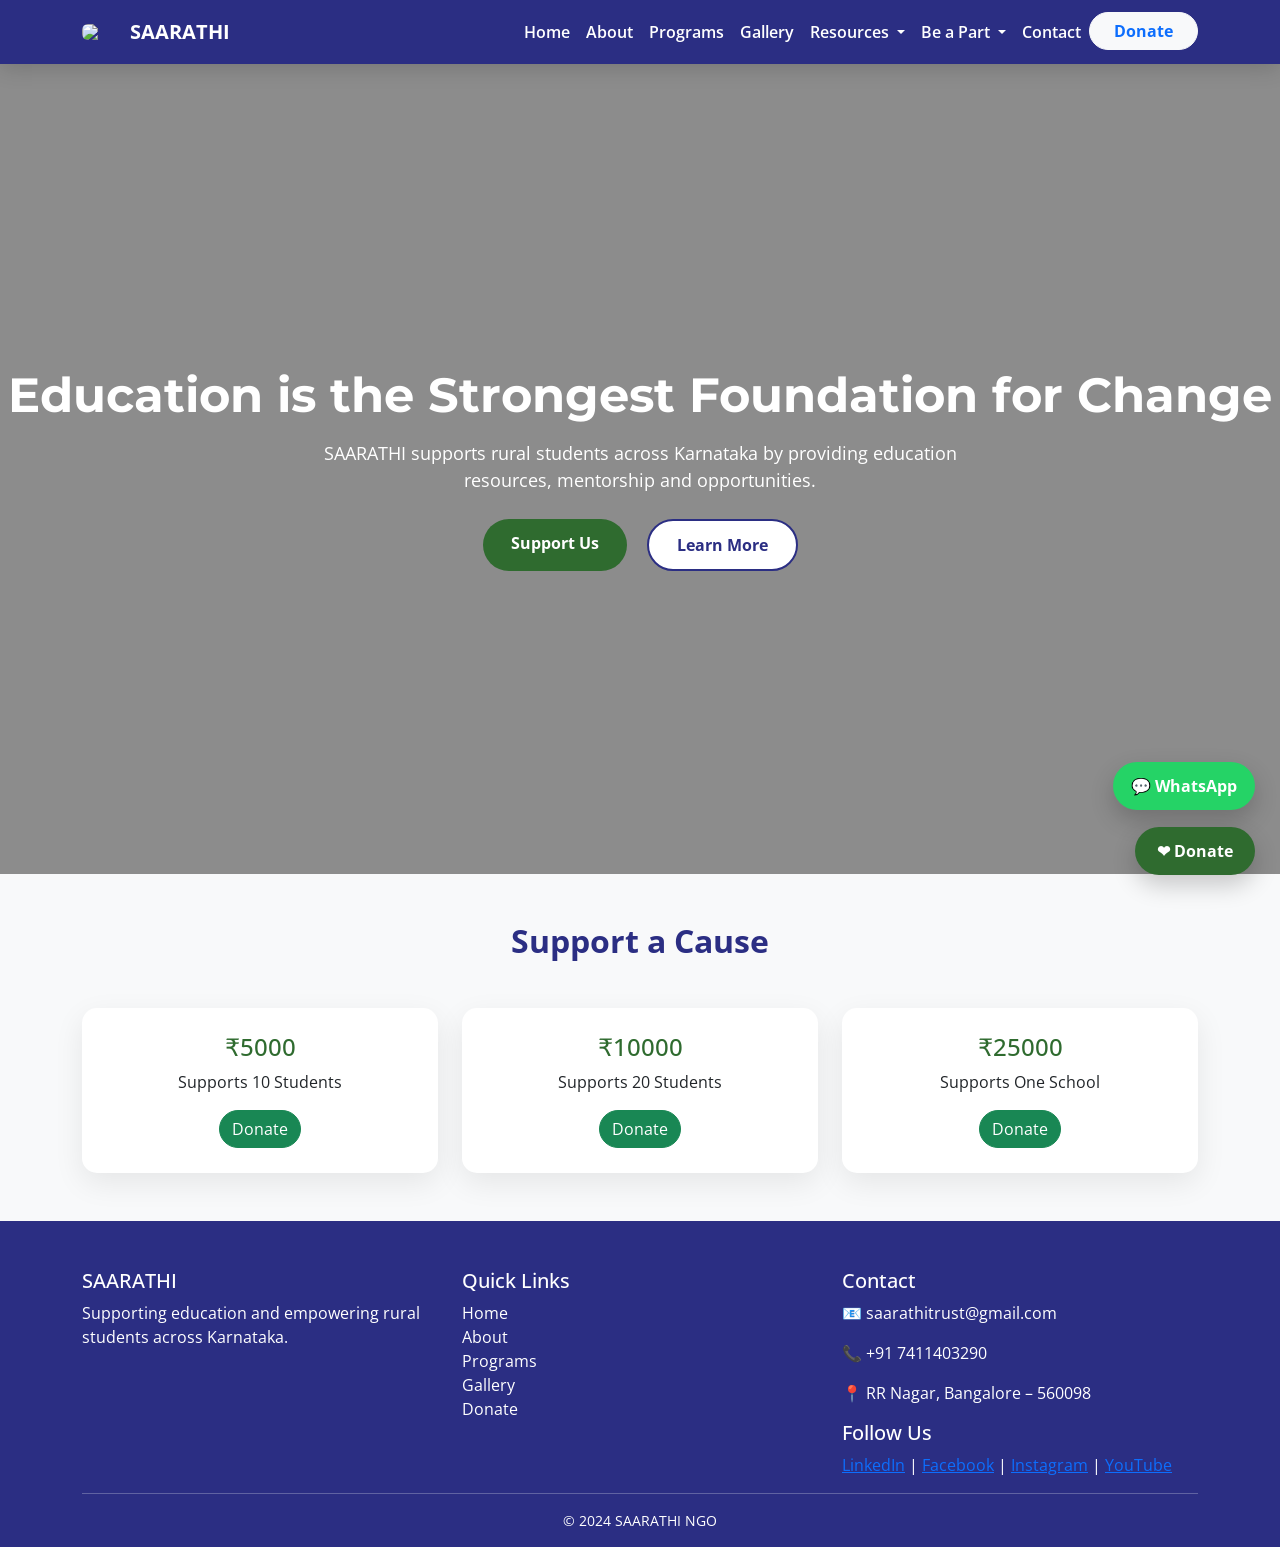
==== index.html @ d621bfde "Update index.html" ====
<!doctype html>
<html lang="en">

<head>

<meta charset="UTF-8">
<meta name="viewport" content="width=device-width, initial-scale=1.0">

<title>SAARATHI NGO | Supporting Rural Education in Karnataka</title>

<meta name="description" content="SAARATHI NGO supports rural students by providing education resources, school supplies and mentorship across Karnataka.">

<link href="https://cdn.jsdelivr.net/npm/bootstrap@5.3.2/dist/css/bootstrap.min.css" rel="stylesheet">

<link href="https://fonts.googleapis.com/css2?family=Montserrat:wght@700&family=Open+Sans:wght@400;600&display=swap" rel="stylesheet">

<style>

:root{
--brand-blue:#2b2e83;
--brand-green:#2f6b2f;
}

body{
font-family:"Open Sans",sans-serif;
margin:0;
overflow-x:hidden;
}

/* NAVBAR */

.navbar-custom{
background:#2b2e83;
padding:12px 0;
box-shadow:0 5px 20px rgba(0,0,0,0.15);
}

.navbar-dark .nav-link{
color:white !important;
font-weight:600;
}

/* HERO */

.hero-section{
height:90vh;
background:
linear-gradient(rgba(0,0,0,0.45),rgba(0,0,0,0.45)),
url("images/hero-bg.png");
background-size:cover;
background-position:center;
display:flex;
align-items:center;
justify-content:center;
text-align:center;
color:white;
}

.hero-title{
font-family:"Montserrat",sans-serif;
font-size:48px;
font-weight:700;
}

.hero-sub{
font-size:18px;
max-width:650px;
margin:auto;
}

.button-group{
margin-top:25px;
display:flex;
gap:20px;
justify-content:center;
}

.btn-saarathi{
padding:12px 28px;
border-radius:40px;
font-weight:700;
text-decoration:none;
}

.btn-green{
background:#2f6b2f;
color:white;
}

.btn-outline{
background:white;
color:#2b2e83;
border:2px solid #2b2e83;
}

/* DONATION OPTIONS */

.donation-card{
border-radius:15px;
padding:25px;
background:white;
box-shadow:0 10px 30px rgba(0,0,0,0.08);
text-align:center;
transition:0.3s;
}

.donation-card:hover{
transform:translateY(-5px);
}

.donation-card h4{
color:var(--brand-green);
}

/* FLOATING BUTTONS */

.floating-donate{
position:fixed;
bottom:25px;
right:25px;
background:#2f6b2f;
color:white;
padding:12px 22px;
border-radius:50px;
font-weight:bold;
text-decoration:none;
box-shadow:0 10px 25px rgba(0,0,0,0.2);
z-index:9999;
}

.whatsapp-button{
position:fixed;
bottom:90px;
right:25px;
background:#25D366;
color:white;
padding:12px 18px;
border-radius:50px;
font-weight:bold;
text-decoration:none;
box-shadow:0 10px 25px rgba(0,0,0,0.2);
z-index:9999;
}

@media(max-width:768px){

.hero-title{
font-size:32px;
}

.button-group{
flex-direction:column;
align-items:center;
}

}

</style>

</head>


<body>


<!-- NAVBAR -->

<nav class="navbar navbar-expand-lg navbar-dark navbar-custom">

<div class="container">

<a class="navbar-brand fw-bold d-flex align-items-center" href="index.html">
<img src="images/logo.png" width="40" class="me-2 rounded">
SAARATHI
</a>

<button class="navbar-toggler" type="button" data-bs-toggle="collapse" data-bs-target="#navbarNav">
<span class="navbar-toggler-icon"></span>
</button>

<div class="collapse navbar-collapse" id="navbarNav">

<ul class="navbar-nav ms-auto text-center">

<li class="nav-item">
<a class="nav-link active" href="index.html">Home</a>
</li>

<li class="nav-item">
<a class="nav-link" href="about.html">About</a>
</li>

<li class="nav-item">
<a class="nav-link" href="programs.html">Programs</a>
</li>

<li class="nav-item">
<a class="nav-link" href="gallery.html">Gallery</a>
</li>

<!-- RESOURCES -->

<li class="nav-item dropdown">

<a class="nav-link dropdown-toggle" href="#" role="button" data-bs-toggle="dropdown">
Resources
</a>

<ul class="dropdown-menu">
<li><a class="dropdown-item" href="news.html">News & Events</a></li>
<li><a class="dropdown-item" href="reports.html">Financial Reports</a></li>
</ul>

</li>

<!-- BE A PART -->

<li class="nav-item dropdown">

<a class="nav-link dropdown-toggle" href="#" role="button" data-bs-toggle="dropdown">
Be a Part
</a>

<ul class="dropdown-menu">

<li>
<a class="dropdown-item" href="donate.html">
Be a Donor
</a>
</li>

<li>
<a class="dropdown-item"
href="https://wa.me/917411403290?text=Hello%20I%20would%20like%20to%20volunteer%20for%20Saarathi%20NGO"
target="_blank">
Be a Volunteer
</a>
</li>

</ul>

</li>

<li class="nav-item">
<a class="nav-link" href="contact.html">Contact</a>
</li>

<li class="nav-item mt-2 mt-lg-0">
<a class="btn btn-light fw-bold text-primary px-4 rounded-pill" href="donate.html">
Donate
</a>
</li>

</ul>

</div>
</div>
</nav>


<!-- HERO -->

<section class="hero-section">

<div>

<h1 class="hero-title">
Education is the Strongest Foundation for Change
</h1>

<p class="hero-sub mt-3">
SAARATHI supports rural students across Karnataka by providing education resources, mentorship and opportunities.
</p>

<div class="button-group">

<a href="donate.html" class="btn-saarathi btn-green">
Support Us
</a>

<a href="#intro" class="btn-saarathi btn-outline">
Learn More
</a>

</div>

</div>

</section>


<!-- DONATION OPTIONS -->

<section class="py-5 bg-light">

<div class="container">

<h2 class="text-center fw-bold mb-5" style="color:#2b2e83">
Support a Cause
</h2>

<div class="row g-4 text-center">

<div class="col-md-4">
<div class="donation-card">
<h4>₹5000</h4>
<p>Supports 10 Students</p>
<a href="donate.html" class="btn btn-success rounded-pill">Donate</a>
</div>
</div>

<div class="col-md-4">
<div class="donation-card">
<h4>₹10000</h4>
<p>Supports 20 Students</p>
<a href="donate.html" class="btn btn-success rounded-pill">Donate</a>
</div>
</div>

<div class="col-md-4">
<div class="donation-card">
<h4>₹25000</h4>
<p>Supports One School</p>
<a href="donate.html" class="btn btn-success rounded-pill">Donate</a>
</div>
</div>

</div>

</div>

</section>


<!-- FOOTER -->

<footer style="background:#2b2e83;color:white" class="pt-5 pb-3">

<div class="container">

<div class="row">

<div class="col-md-4">
<h5>SAARATHI</h5>
<p>Supporting education and empowering rural students across Karnataka.</p>
</div>

<div class="col-md-4">
<h5>Quick Links</h5>
<ul class="list-unstyled">
<li><a href="index.html" class="text-white text-decoration-none">Home</a></li>
<li><a href="about.html" class="text-white text-decoration-none">About</a></li>
<li><a href="programs.html" class="text-white text-decoration-none">Programs</a></li>
<li><a href="gallery.html" class="text-white text-decoration-none">Gallery</a></li>
<li><a href="donate.html" class="text-white text-decoration-none">Donate</a></li>
</ul>
</div>

<div class="col-md-4">

<h5>Contact</h5>

<p>📧 saarathitrust@gmail.com</p>
<p>📞 +91 7411403290</p>
<p>📍 RR Nagar, Bangalore – 560098</p>

<h5 class="mt-3">Follow Us</h5>

<a href="#">LinkedIn</a> |
<a href="#">Facebook</a> |
<a href="#">Instagram</a> |
<a href="#">YouTube</a>

</div>

</div>

<hr>

<div class="text-center small">
© 2024 SAARATHI NGO
</div>

</div>

</footer>


<a href="https://wa.me/917411403290" class="whatsapp-button" target="_blank">
💬 WhatsApp
</a>

<a href="donate.html" class="floating-donate">
❤ Donate
</a>


<script src="https://cdn.jsdelivr.net/npm/bootstrap@5.3.2/dist/js/bootstrap.bundle.min.js"></script>

</body>
</html>
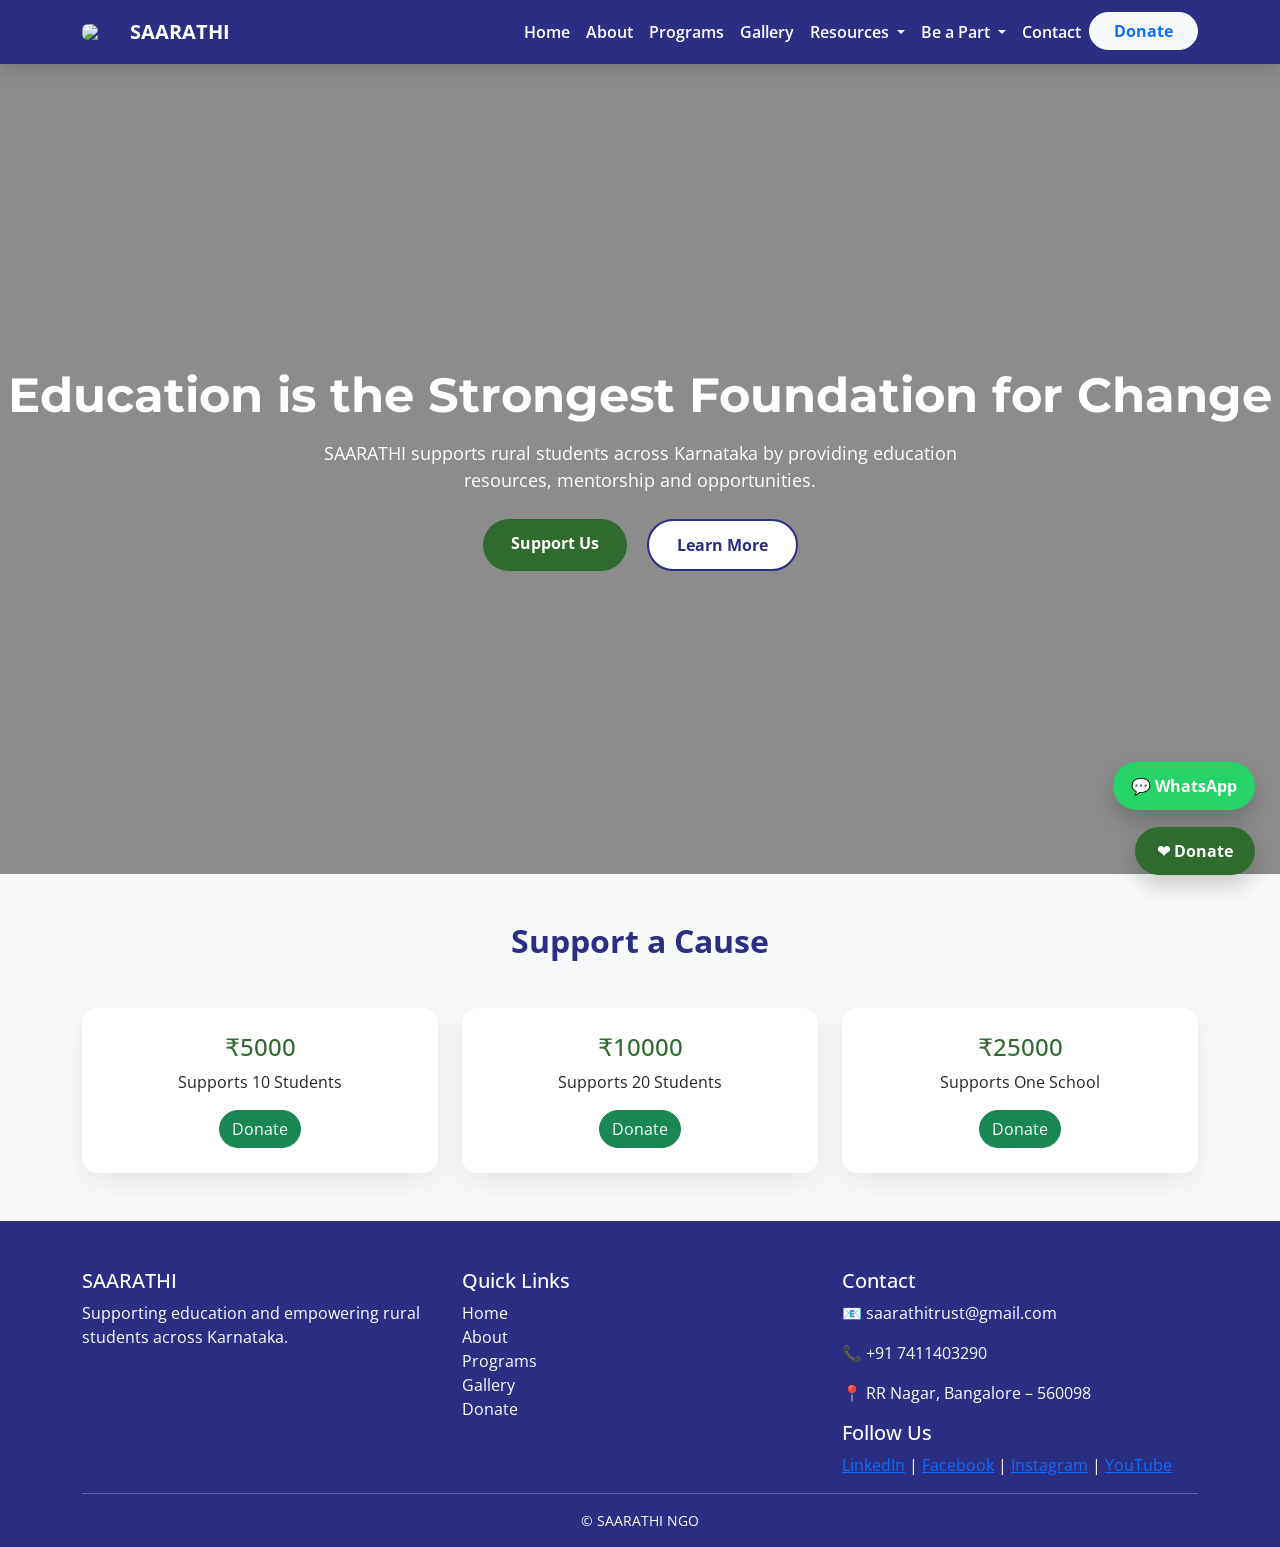
==== commit 3e4d61b4: "Update index.html" ====
--- a/index.html
+++ b/index.html
@@ -378,7 +378,7 @@
 <hr>
 
 <div class="text-center small">
-© 2024 SAARATHI NGO
+© SAARATHI NGO
 </div>
 
 </div>
@@ -401,3 +401,4 @@
 </html>
 
 
+
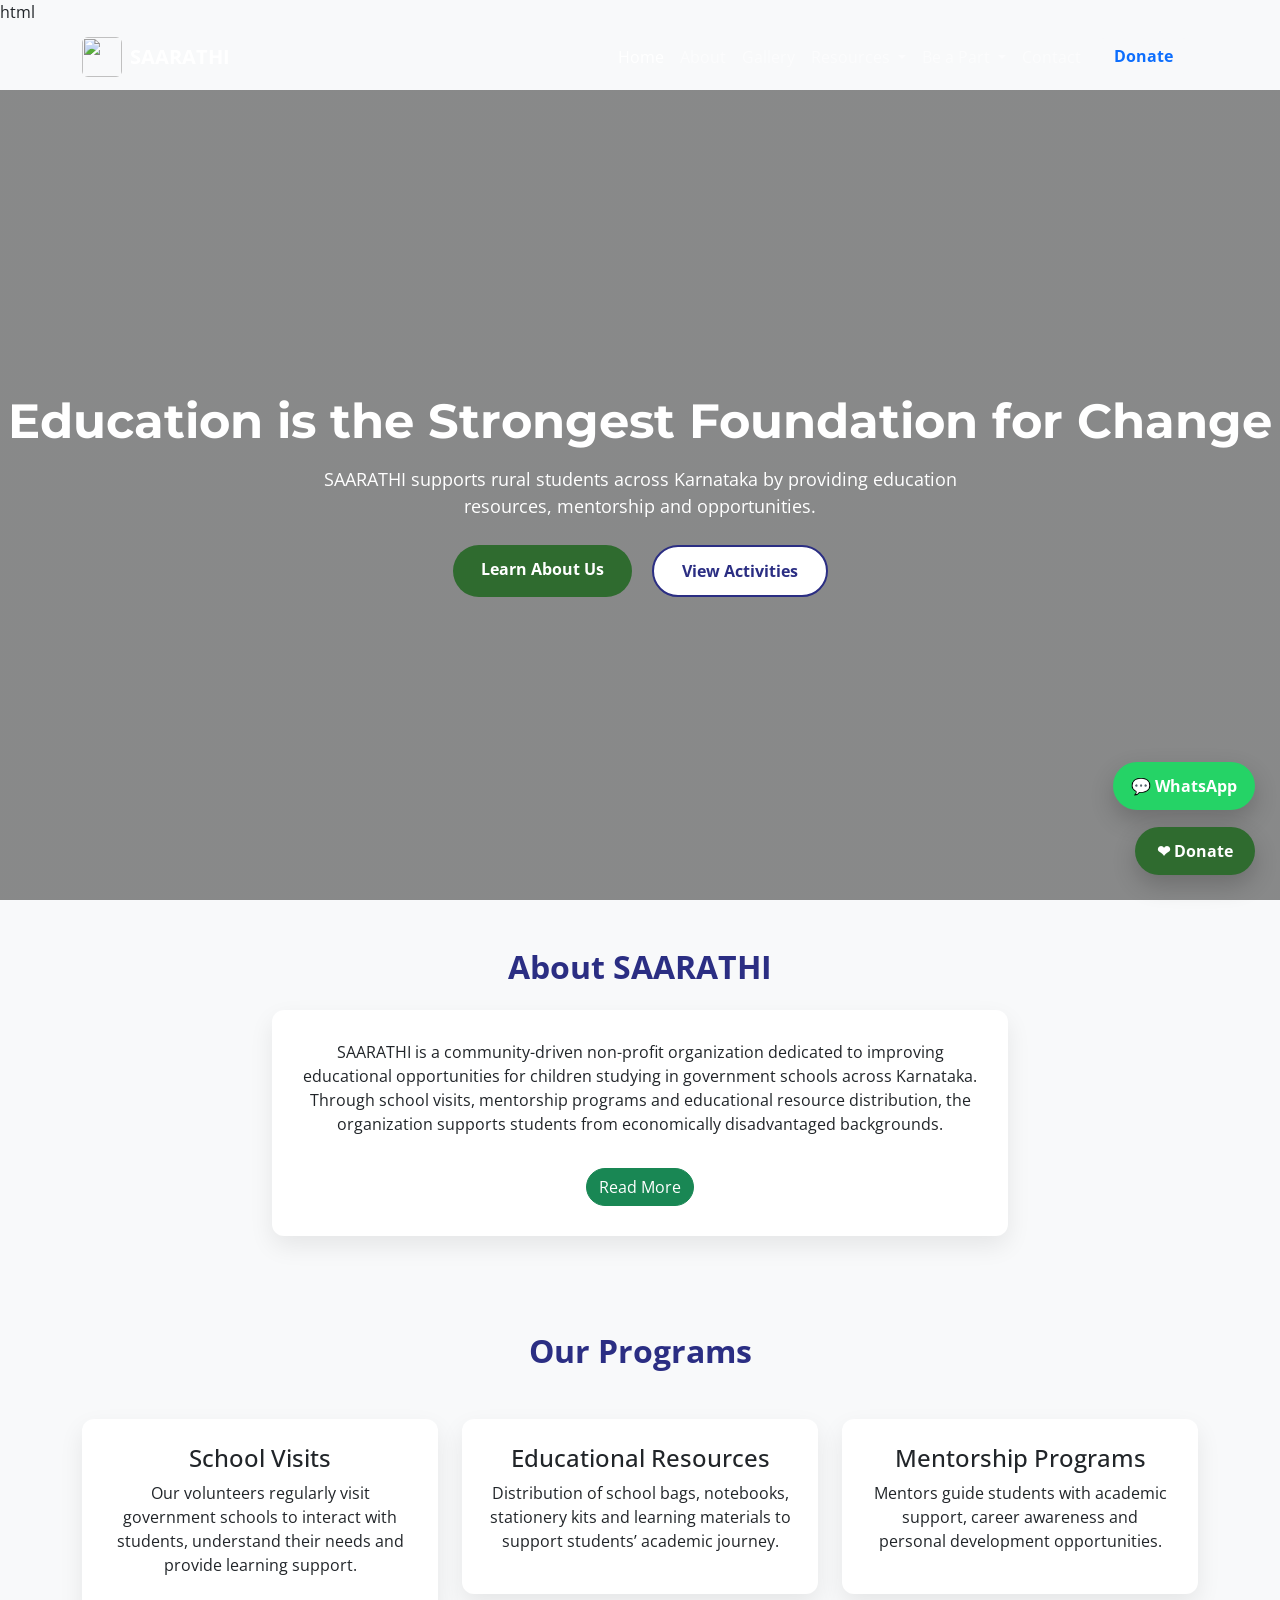
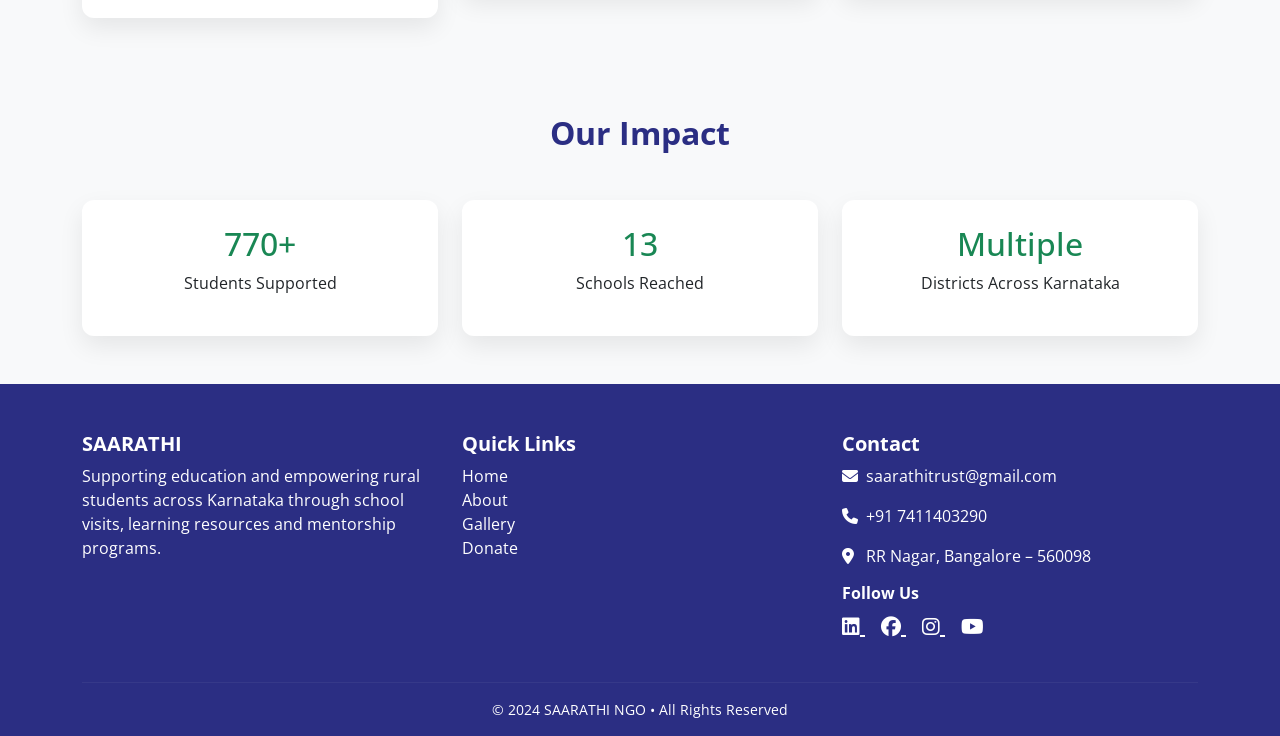
==== commit 732d1982: "Update index.html" ====
--- a/index.html
+++ b/index.html
@@ -1,404 +1,273 @@
-<!doctype html>
+html <!doctype html>
 <html lang="en">
-
-<head>
-
-<meta charset="UTF-8">
-<meta name="viewport" content="width=device-width, initial-scale=1.0">
-
-<title>SAARATHI NGO | Supporting Rural Education in Karnataka</title>
-
-<meta name="description" content="SAARATHI NGO supports rural students by providing education resources, school supplies and mentorship across Karnataka.">
-
-<link href="https://cdn.jsdelivr.net/npm/bootstrap@5.3.2/dist/css/bootstrap.min.css" rel="stylesheet">
-
-<link href="https://fonts.googleapis.com/css2?family=Montserrat:wght@700&family=Open+Sans:wght@400;600&display=swap" rel="stylesheet">
-
-<style>
-
-:root{
---brand-blue:#2b2e83;
---brand-green:#2f6b2f;
-}
-
-body{
-font-family:"Open Sans",sans-serif;
-margin:0;
-overflow-x:hidden;
-}
-
-/* NAVBAR */
-
-.navbar-custom{
-background:#2b2e83;
-padding:12px 0;
-box-shadow:0 5px 20px rgba(0,0,0,0.15);
-}
-
-.navbar-dark .nav-link{
-color:white !important;
-font-weight:600;
-}
-
-/* HERO */
-
-.hero-section{
-height:90vh;
-background:
-linear-gradient(rgba(0,0,0,0.45),rgba(0,0,0,0.45)),
-url("images/hero-bg.png");
-background-size:cover;
-background-position:center;
-display:flex;
-align-items:center;
-justify-content:center;
-text-align:center;
-color:white;
-}
-
-.hero-title{
-font-family:"Montserrat",sans-serif;
-font-size:48px;
-font-weight:700;
-}
-
-.hero-sub{
-font-size:18px;
-max-width:650px;
-margin:auto;
-}
-
-.button-group{
-margin-top:25px;
-display:flex;
-gap:20px;
-justify-content:center;
-}
-
-.btn-saarathi{
-padding:12px 28px;
-border-radius:40px;
-font-weight:700;
-text-decoration:none;
-}
-
-.btn-green{
-background:#2f6b2f;
-color:white;
-}
-
-.btn-outline{
-background:white;
-color:#2b2e83;
-border:2px solid #2b2e83;
-}
-
-/* DONATION OPTIONS */
-
-.donation-card{
-border-radius:15px;
-padding:25px;
-background:white;
-box-shadow:0 10px 30px rgba(0,0,0,0.08);
-text-align:center;
-transition:0.3s;
-}
-
-.donation-card:hover{
-transform:translateY(-5px);
-}
-
-.donation-card h4{
-color:var(--brand-green);
-}
-
-/* FLOATING BUTTONS */
-
-.floating-donate{
-position:fixed;
-bottom:25px;
-right:25px;
-background:#2f6b2f;
-color:white;
-padding:12px 22px;
-border-radius:50px;
-font-weight:bold;
-text-decoration:none;
-box-shadow:0 10px 25px rgba(0,0,0,0.2);
-z-index:9999;
-}
-
-.whatsapp-button{
-position:fixed;
-bottom:90px;
-right:25px;
-background:#25D366;
-color:white;
-padding:12px 18px;
-border-radius:50px;
-font-weight:bold;
-text-decoration:none;
-box-shadow:0 10px 25px rgba(0,0,0,0.2);
-z-index:9999;
-}
-
-@media(max-width:768px){
-
-.hero-title{
-font-size:32px;
-}
-
-.button-group{
-flex-direction:column;
-align-items:center;
-}
-
-}
-
-</style>
-
-</head>
-
-
-<body>
-
-
-<!-- NAVBAR -->
-
-<nav class="navbar navbar-expand-lg navbar-dark navbar-custom">
-
-<div class="container">
-
-<a class="navbar-brand fw-bold d-flex align-items-center" href="index.html">
-<img src="images/logo.png" width="40" class="me-2 rounded">
-SAARATHI
-</a>
-
-<button class="navbar-toggler" type="button" data-bs-toggle="collapse" data-bs-target="#navbarNav">
-<span class="navbar-toggler-icon"></span>
-</button>
-
-<div class="collapse navbar-collapse" id="navbarNav">
-
-<ul class="navbar-nav ms-auto text-center">
-
-<li class="nav-item">
-<a class="nav-link active" href="index.html">Home</a>
-</li>
-
-<li class="nav-item">
-<a class="nav-link" href="about.html">About</a>
-</li>
-
-<li class="nav-item">
-<a class="nav-link" href="programs.html">Programs</a>
-</li>
-
-<li class="nav-item">
-<a class="nav-link" href="gallery.html">Gallery</a>
-</li>
-
-<!-- RESOURCES -->
-
-<li class="nav-item dropdown">
-
-<a class="nav-link dropdown-toggle" href="#" role="button" data-bs-toggle="dropdown">
-Resources
-</a>
-
-<ul class="dropdown-menu">
-<li><a class="dropdown-item" href="news.html">News & Events</a></li>
-<li><a class="dropdown-item" href="reports.html">Financial Reports</a></li>
-</ul>
-
-</li>
-
-<!-- BE A PART -->
-
-<li class="nav-item dropdown">
-
-<a class="nav-link dropdown-toggle" href="#" role="button" data-bs-toggle="dropdown">
-Be a Part
-</a>
-
-<ul class="dropdown-menu">
-
-<li>
-<a class="dropdown-item" href="donate.html">
-Be a Donor
-</a>
-</li>
-
-<li>
-<a class="dropdown-item"
-href="https://wa.me/917411403290?text=Hello%20I%20would%20like%20to%20volunteer%20for%20Saarathi%20NGO"
-target="_blank">
-Be a Volunteer
-</a>
-</li>
-
-</ul>
-
-</li>
-
-<li class="nav-item">
-<a class="nav-link" href="contact.html">Contact</a>
-</li>
-
-<li class="nav-item mt-2 mt-lg-0">
-<a class="btn btn-light fw-bold text-primary px-4 rounded-pill" href="donate.html">
-Donate
-</a>
-</li>
-
-</ul>
-
-</div>
-</div>
-</nav>
-
-
-<!-- HERO -->
-
-<section class="hero-section">
-
-<div>
-
-<h1 class="hero-title">
-Education is the Strongest Foundation for Change
-</h1>
-
-<p class="hero-sub mt-3">
-SAARATHI supports rural students across Karnataka by providing education resources, mentorship and opportunities.
-</p>
-
-<div class="button-group">
-
-<a href="donate.html" class="btn-saarathi btn-green">
-Support Us
-</a>
-
-<a href="#intro" class="btn-saarathi btn-outline">
-Learn More
-</a>
-
-</div>
-
-</div>
-
-</section>
-
-
-<!-- DONATION OPTIONS -->
-
-<section class="py-5 bg-light">
-
-<div class="container">
-
-<h2 class="text-center fw-bold mb-5" style="color:#2b2e83">
-Support a Cause
-</h2>
-
-<div class="row g-4 text-center">
-
-<div class="col-md-4">
-<div class="donation-card">
-<h4>₹5000</h4>
-<p>Supports 10 Students</p>
-<a href="donate.html" class="btn btn-success rounded-pill">Donate</a>
-</div>
-</div>
-
-<div class="col-md-4">
-<div class="donation-card">
-<h4>₹10000</h4>
-<p>Supports 20 Students</p>
-<a href="donate.html" class="btn btn-success rounded-pill">Donate</a>
-</div>
-</div>
-
-<div class="col-md-4">
-<div class="donation-card">
-<h4>₹25000</h4>
-<p>Supports One School</p>
-<a href="donate.html" class="btn btn-success rounded-pill">Donate</a>
-</div>
-</div>
-
-</div>
-
-</div>
-
-</section>
-
-
-<!-- FOOTER -->
-
-<footer style="background:#2b2e83;color:white" class="pt-5 pb-3">
-
-<div class="container">
-
-<div class="row">
-
-<div class="col-md-4">
-<h5>SAARATHI</h5>
-<p>Supporting education and empowering rural students across Karnataka.</p>
-</div>
-
-<div class="col-md-4">
-<h5>Quick Links</h5>
-<ul class="list-unstyled">
-<li><a href="index.html" class="text-white text-decoration-none">Home</a></li>
-<li><a href="about.html" class="text-white text-decoration-none">About</a></li>
-<li><a href="programs.html" class="text-white text-decoration-none">Programs</a></li>
-<li><a href="gallery.html" class="text-white text-decoration-none">Gallery</a></li>
-<li><a href="donate.html" class="text-white text-decoration-none">Donate</a></li>
-</ul>
-</div>
-
-<div class="col-md-4">
-
-<h5>Contact</h5>
-
-<p>📧 saarathitrust@gmail.com</p>
-<p>📞 +91 7411403290</p>
-<p>📍 RR Nagar, Bangalore – 560098</p>
-
-<h5 class="mt-3">Follow Us</h5>
-
-<a href="#">LinkedIn</a> |
-<a href="#">Facebook</a> |
-<a href="#">Instagram</a> |
-<a href="#">YouTube</a>
-
-</div>
-
-</div>
-
-<hr>
-
-<div class="text-center small">
-© SAARATHI NGO
-</div>
-
-</div>
-
-</footer>
-
-
-<a href="https://wa.me/917411403290" class="whatsapp-button" target="_blank">
-💬 WhatsApp
-</a>
-
-<a href="donate.html" class="floating-donate">
-❤ Donate
-</a>
-
-
-<script src="https://cdn.jsdelivr.net/npm/bootstrap@5.3.2/dist/js/bootstrap.bundle.min.js"></script>
-
-</body>
+  <head>
+    <meta charset="UTF-8" />
+    <meta name="viewport" content="width=device-width, initial-scale=1.0" />
+    <title>SAARATHI NGO | Supporting Rural Education in Karnataka</title>
+    <meta
+      name="description"
+      content="SAARATHI NGO supports rural students by providing education resources, school supplies and mentorship across Karnataka."
+    />
+    <link
+      href="https://cdn.jsdelivr.net/npm/bootstrap@5.3.2/dist/css/bootstrap.min.css"
+      rel="stylesheet"
+    />
+    <link
+      rel="stylesheet"
+      href="https://cdnjs.cloudflare.com/ajax/libs/font-awesome/6.5.0/css/all.min.css"
+    />
+    <link
+      href="https://fonts.googleapis.com/css2?family=Montserrat:wght@700&family=Open+Sans:wght@400;600&display=swap"
+      rel="stylesheet"
+    />
+    <style>
+      :root {
+        --brand-blue: #2b2e83;
+        --brand-green: #2f6b2f;
+      }
+      body {
+        font-family: "Open Sans", sans-serif;
+        margin: 0;
+        background: #f8f9fa;
+      } /* HERO */
+      .hero-section {
+        height: 90vh;
+        background:
+          linear-gradient(rgba(0, 0, 0, 0.45), rgba(0, 0, 0, 0.45)),
+          url("images/hero-bg.png");
+        background-size: cover;
+        background-position: center;
+        display: flex;
+        align-items: center;
+        justify-content: center;
+        text-align: center;
+        color: white;
+      }
+      .hero-title {
+        font-family: "Montserrat", sans-serif;
+        font-size: 48px;
+        font-weight: 700;
+      }
+      .hero-sub {
+        font-size: 18px;
+        max-width: 650px;
+        margin: auto;
+      }
+      .button-group {
+        margin-top: 25px;
+        display: flex;
+        gap: 20px;
+        justify-content: center;
+      }
+      .btn-saarathi {
+        padding: 12px 28px;
+        border-radius: 40px;
+        font-weight: 700;
+        text-decoration: none;
+      }
+      .btn-green {
+        background: #2f6b2f;
+        color: white;
+      }
+      .btn-outline {
+        background: white;
+        color: #2b2e83;
+        border: 2px solid #2b2e83;
+      } /* ABOUT */
+      .section-title {
+        color: var(--brand-blue);
+        font-weight: 700;
+      }
+      .about-box {
+        background: white;
+        padding: 30px;
+        border-radius: 12px;
+        box-shadow: 0 10px 25px rgba(0, 0, 0, 0.08);
+      } /* PROGRAMS */
+      .program-card {
+        background: white;
+        padding: 25px;
+        border-radius: 12px;
+        box-shadow: 0 10px 25px rgba(0, 0, 0, 0.08);
+        text-align: center;
+        transition: 0.3s;
+      }
+      .program-card:hover {
+        transform: translateY(-6px);
+      } /* IMPACT */
+      .impact-box {
+        background: white;
+        padding: 25px;
+        border-radius: 12px;
+        text-align: center;
+        box-shadow: 0 10px 25px rgba(0, 0, 0, 0.08);
+      } /* FLOATING BUTTONS */
+      .floating-donate {
+        position: fixed;
+        bottom: 25px;
+        right: 25px;
+        background: #2f6b2f;
+        color: white;
+        padding: 12px 22px;
+        border-radius: 50px;
+        font-weight: bold;
+        text-decoration: none;
+        box-shadow: 0 10px 25px rgba(0, 0, 0, 0.2);
+        z-index: 9999;
+      }
+      .whatsapp-button {
+        position: fixed;
+        bottom: 90px;
+        right: 25px;
+        background: #25d366;
+        color: white;
+        padding: 12px 18px;
+        border-radius: 50px;
+        font-weight: bold;
+        text-decoration: none;
+        box-shadow: 0 10px 25px rgba(0, 0, 0, 0.2);
+        z-index: 9999;
+      }
+    </style>
+  </head>
+  <body>
+    <!-- NAVBAR -->
+    <div id="navbar"></div>
+    <!-- HERO -->
+    <section class="hero-section">
+      <div>
+        <h1 class="hero-title">
+          Education is the Strongest Foundation for Change
+        </h1>
+        <p class="hero-sub mt-3">
+          SAARATHI supports rural students across Karnataka by providing
+          education resources, mentorship and opportunities.
+        </p>
+        <div class="button-group">
+          <a href="about.html" class="btn-saarathi btn-green">
+            Learn About Us
+          </a>
+          <a href="gallery.html" class="btn-saarathi btn-outline">
+            View Activities
+          </a>
+        </div>
+      </div>
+    </section>
+    <!-- ABOUT PREVIEW -->
+    <section class="py-5">
+      <div class="container">
+        <h2 class="text-center section-title mb-4">About SAARATHI</h2>
+        <div class="row justify-content-center">
+          <div class="col-md-8">
+            <div class="about-box text-center">
+              <p>
+                SAARATHI is a community-driven non-profit organization dedicated
+                to improving educational opportunities for children studying in
+                government schools across Karnataka. Through school visits,
+                mentorship programs and educational resource distribution, the
+                organization supports students from economically disadvantaged
+                backgrounds.
+              </p>
+              <a href="about.html" class="btn btn-success rounded-pill mt-3">
+                Read More
+              </a>
+            </div>
+          </div>
+        </div>
+      </div>
+    </section>
+    <!-- PROGRAMS -->
+    <section class="py-5 bg-light">
+      <div class="container">
+        <h2 class="text-center section-title mb-5">Our Programs</h2>
+        <div class="row g-4">
+          <div class="col-md-4">
+            <div class="program-card">
+              <h4>School Visits</h4>
+              <p>
+                Our volunteers regularly visit government schools to interact
+                with students, understand their needs and provide learning
+                support.
+              </p>
+            </div>
+          </div>
+          <div class="col-md-4">
+            <div class="program-card">
+              <h4>Educational Resources</h4>
+              <p>
+                Distribution of school bags, notebooks, stationery kits and
+                learning materials to support students’ academic journey.
+              </p>
+            </div>
+          </div>
+          <div class="col-md-4">
+            <div class="program-card">
+              <h4>Mentorship Programs</h4>
+              <p>
+                Mentors guide students with academic support, career awareness
+                and personal development opportunities.
+              </p>
+            </div>
+          </div>
+        </div>
+      </div>
+    </section>
+    <!-- IMPACT -->
+    <section class="py-5">
+      <div class="container">
+        <h2 class="text-center section-title mb-5">Our Impact</h2>
+        <div class="row g-4 text-center">
+          <div class="col-md-4">
+            <div class="impact-box">
+              <h2 class="text-success">770+</h2>
+              <p>Students Supported</p>
+            </div>
+          </div>
+          <div class="col-md-4">
+            <div class="impact-box">
+              <h2 class="text-success">13</h2>
+              <p>Schools Reached</p>
+            </div>
+          </div>
+          <div class="col-md-4">
+            <div class="impact-box">
+              <h2 class="text-success">Multiple</h2>
+              <p>Districts Across Karnataka</p>
+            </div>
+          </div>
+        </div>
+      </div>
+    </section>
+    <!-- FOOTER -->
+    <div id="footer"></div>
+    <a
+      href="https://wa.me/917411403290"
+      class="whatsapp-button"
+      target="_blank"
+    >
+      💬 WhatsApp
+    </a>
+    <a href="donate.html" class="floating-donate"> ❤ Donate </a>
+    <script src="https://cdn.jsdelivr.net/npm/bootstrap@5.3.2/dist/js/bootstrap.bundle.min.js"></script>
+    <script>
+      /* Navbar */ fetch("navbar.html")
+        .then((res) => res.text())
+        .then((data) => {
+          document.getElementById("navbar").innerHTML = data;
+          let currentPage = window.location.pathname.split("/").pop();
+          let links = document.querySelectorAll(".nav-link");
+          links.forEach((link) => {
+            let linkPage = link.getAttribute("href");
+            if (linkPage === currentPage) {
+              link.classList.add("active");
+            }
+          });
+        });
+      /* Footer */ fetch("footer.html")
+        .then((res) => res.text())
+        .then((data) => {
+          document.getElementById("footer").innerHTML = data;
+        });
+    </script>
+  </body>
 </html>
-
-
-
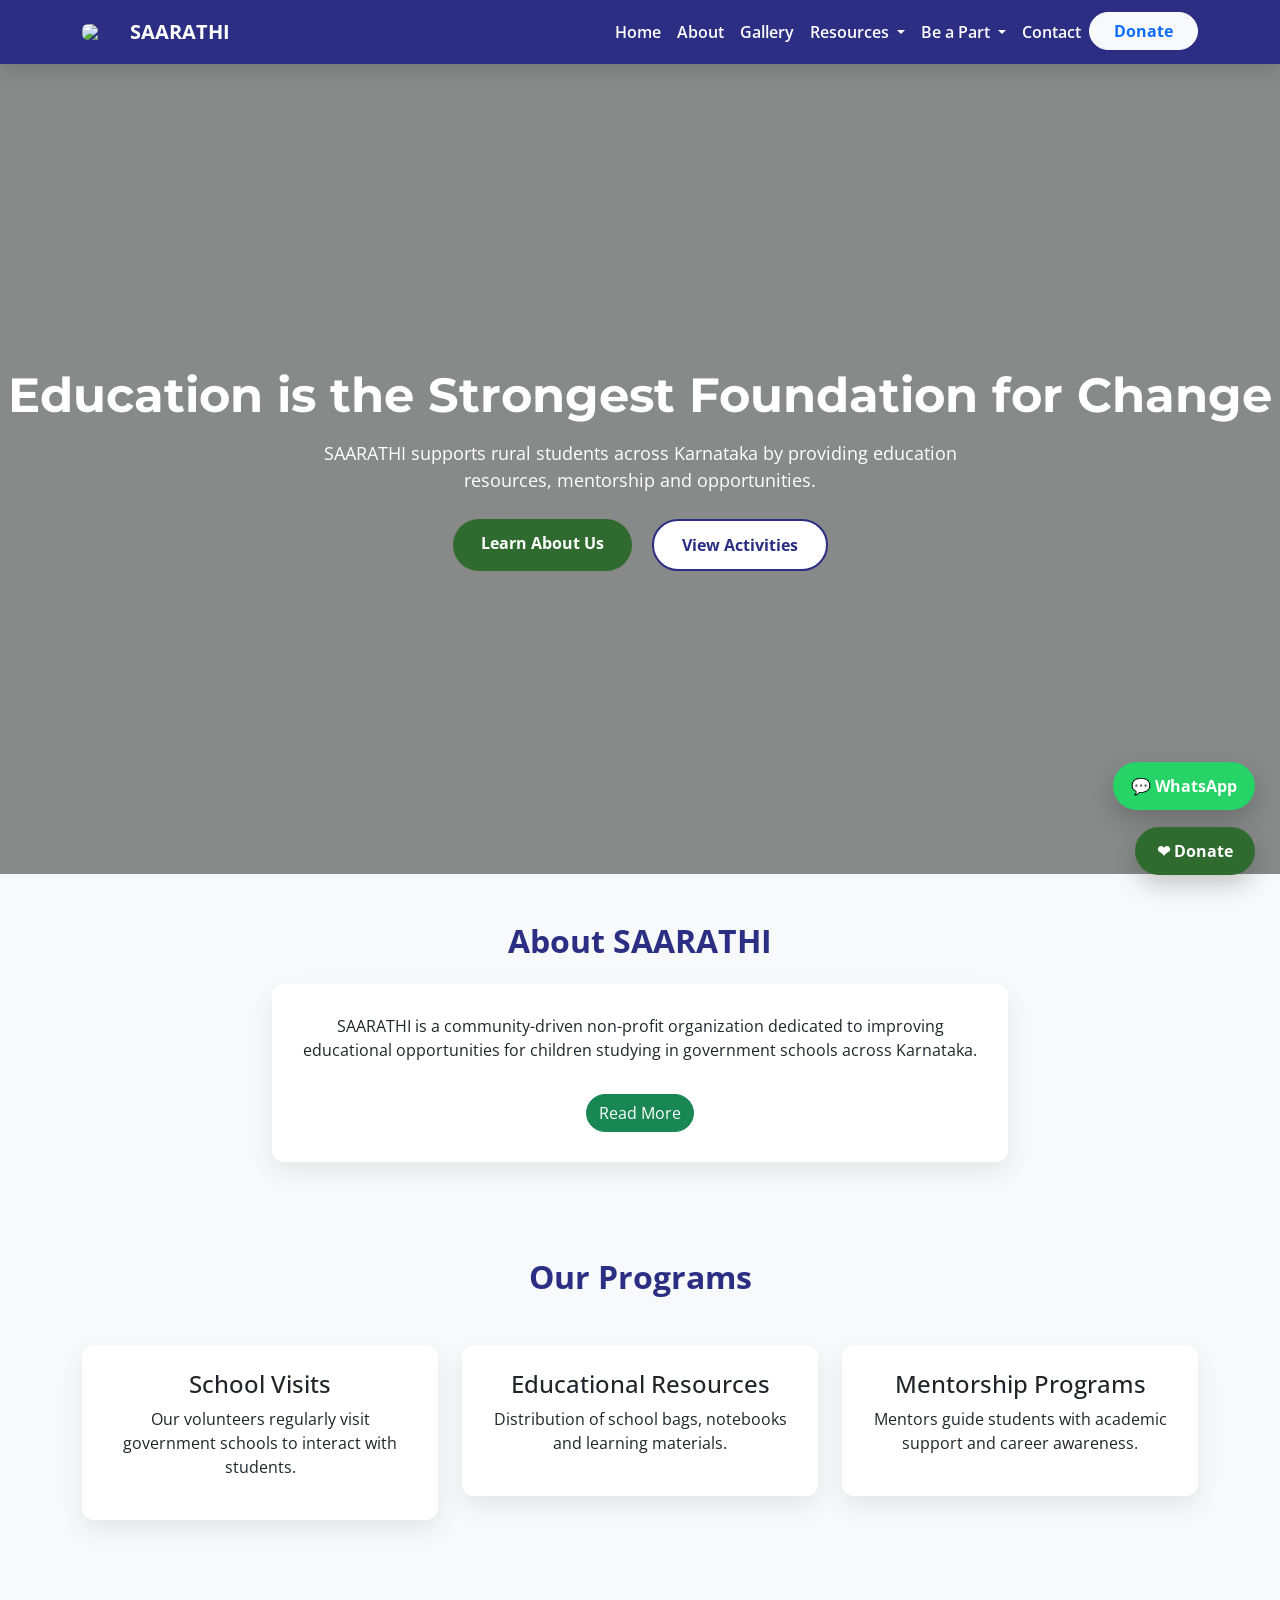
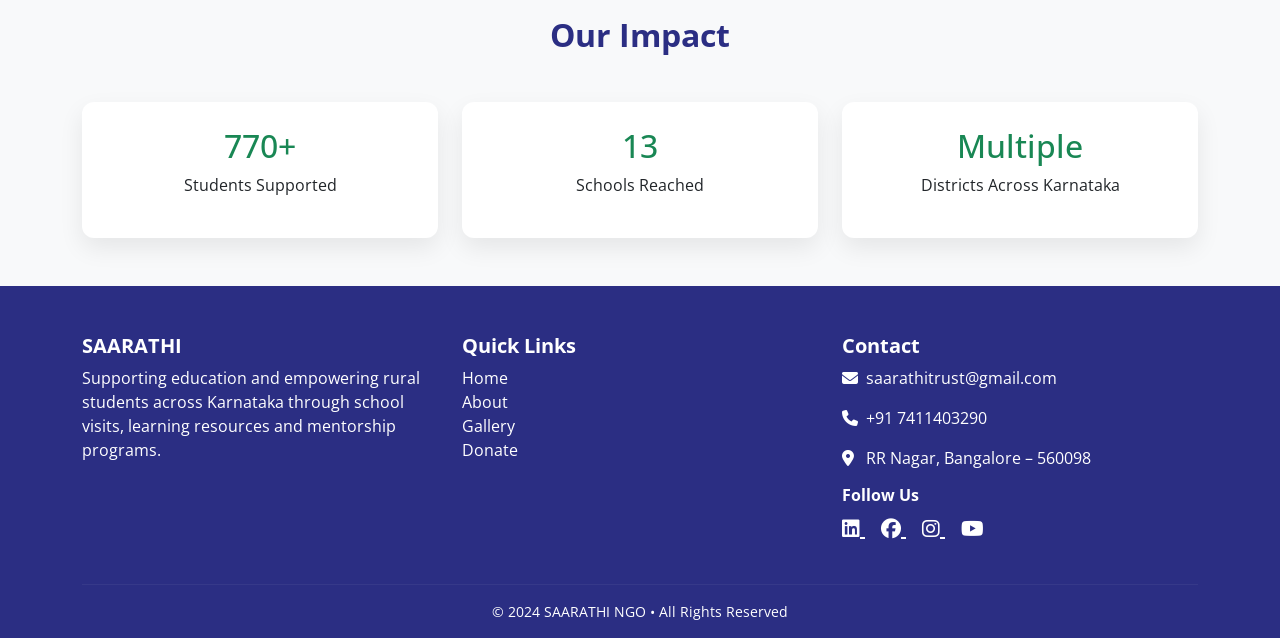
==== commit f7ac51f8: "Update index.html" ====
--- a/index.html
+++ b/index.html
@@ -1,4 +1,4 @@
-html <!doctype html>
+<!doctype html>
 <html lang="en">
   <head>
     <meta charset="UTF-8" />
@@ -29,6 +29,19 @@
         font-family: "Open Sans", sans-serif;
         margin: 0;
         background: #f8f9fa;
+      } /* NAVBAR FIX */
+      .navbar-custom {
+        background: #2b2e83;
+        padding: 12px 0;
+        box-shadow: 0 5px 20px rgba(0, 0, 0, 0.15);
+      }
+      .navbar-dark .nav-link {
+        color: white !important;
+        font-weight: 600;
+      }
+      .navbar-brand {
+        color: white !important;
+        font-weight: 700;
       } /* HERO */
       .hero-section {
         height: 90vh;
@@ -163,10 +176,7 @@
               <p>
                 SAARATHI is a community-driven non-profit organization dedicated
                 to improving educational opportunities for children studying in
-                government schools across Karnataka. Through school visits,
-                mentorship programs and educational resource distribution, the
-                organization supports students from economically disadvantaged
-                backgrounds.
+                government schools across Karnataka.
               </p>
               <a href="about.html" class="btn btn-success rounded-pill mt-3">
                 Read More
@@ -186,8 +196,7 @@
               <h4>School Visits</h4>
               <p>
                 Our volunteers regularly visit government schools to interact
-                with students, understand their needs and provide learning
-                support.
+                with students.
               </p>
             </div>
           </div>
@@ -195,8 +204,7 @@
             <div class="program-card">
               <h4>Educational Resources</h4>
               <p>
-                Distribution of school bags, notebooks, stationery kits and
-                learning materials to support students’ academic journey.
+                Distribution of school bags, notebooks and learning materials.
               </p>
             </div>
           </div>
@@ -204,8 +212,8 @@
             <div class="program-card">
               <h4>Mentorship Programs</h4>
               <p>
-                Mentors guide students with academic support, career awareness
-                and personal development opportunities.
+                Mentors guide students with academic support and career
+                awareness.
               </p>
             </div>
           </div>
@@ -250,7 +258,7 @@
     <a href="donate.html" class="floating-donate"> ❤ Donate </a>
     <script src="https://cdn.jsdelivr.net/npm/bootstrap@5.3.2/dist/js/bootstrap.bundle.min.js"></script>
     <script>
-      /* Navbar */ fetch("navbar.html")
+      /* Load Navbar */ fetch("navbar.html")
         .then((res) => res.text())
         .then((data) => {
           document.getElementById("navbar").innerHTML = data;
@@ -263,7 +271,7 @@
             }
           });
         });
-      /* Footer */ fetch("footer.html")
+      /* Load Footer */ fetch("footer.html")
         .then((res) => res.text())
         .then((data) => {
           document.getElementById("footer").innerHTML = data;
